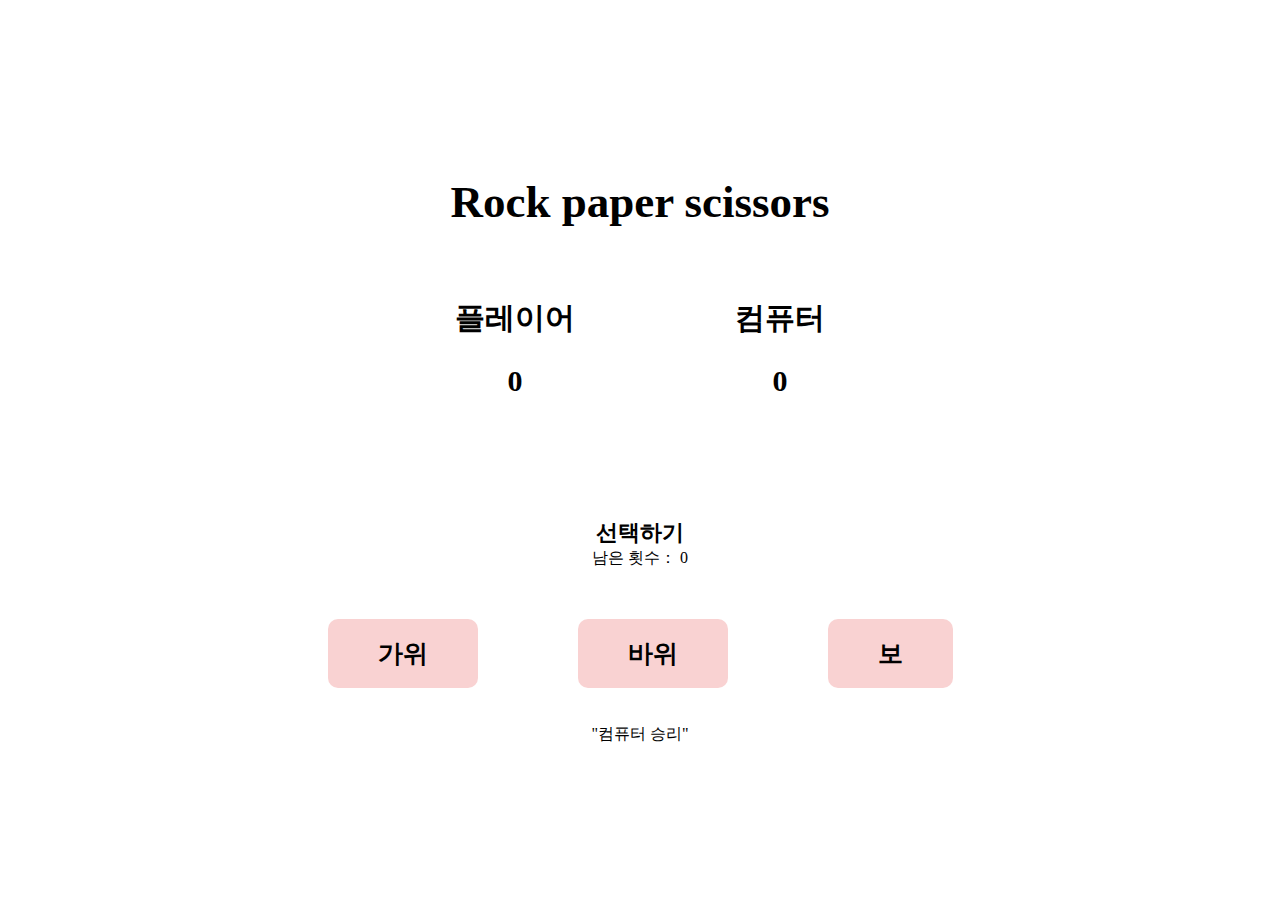
==== Assignments/day3-rock_paper_scissors/index.html @ e0094014 "feat: HTML, CSS, JS 초기 파일 추가" ====
<!DOCTYPE html>
<html lang="en">
<head>
    <meta charset="UTF-8">
    <meta name="viewport" content="width=device-width, initial-scale=1.0">
    <title>Rock Paper Scissors App</title>
    <link rel="stylesheet" href="style.css">
</head>
<body>
    <h1>Rock paper scissors</h1>

    <div class="content">

        <div id="score-container">    
            <div id="score">
                <p>플레이어 <span id="player-score">0</span></p>
                <p>컴퓨터 <span id="computer-score">0</span></p>
            </div>
           
            <h2>선택하기</h2> <p id="chance">남은 횟수： <span>0</span></p>

        </div>

        <div id="choice-buttons">
              <!--가위, 바위, 보 버튼-->
            <ul id="choice-buttons">
                <li><button data-choice="scissors">가위</button></li>
                <li><button data-choice="rock">바위</button></li>
                <li><button data-choice="paper">보</button></li>
            </ul>
        </div>
    </div>

    <div id="result">"컴퓨터 승리"</div> <!--결과 출력할 div-->
    
    

    <script src="script.js"></script>
</body>
</html>
---- Assignments/day3-rock_paper_scissors/style.css ----
body {
    background-color: rgb(255, 255, 255);
    margin: 0;
    padding: 0;
    display: flex;
    flex-direction: column;
    align-items: center;
    justify-content: center;
    height: 100vh;
}

h1 {
    text-align: center;
    margin-bottom: 10px;
    color: rgb(0, 0, 0);
    font-size: 45px;
    font-weight: 600;
}

/* 컨텐츠 박스 중앙 정렬 */
.content {
    width: 800px; 
    padding: 30px 30px 0px 30px; 
    display: flex;
    flex-direction: column; /* 세로 정렬 */
    align-items: center;
    justify-content: center;
    margin-top: 10px;
}

#score-container {
    text-align: center;
    width: 500px;
    padding: 0 20px 20px 20px; 
    border-radius: 10px;
    color:#000000;
}


#score {
    display: flex;
    justify-content: space-around;
    text-align: center;
    font-size: 30px;
    font-weight: 700;
    margin-bottom: 100px;
    margin-top: 0;
    gap: 30px;
}

#score p {
    display: flex;
    flex-direction: column;
    align-items: center; 
    margin: 20px 0;
    gap: 25px;
}

h2{
    font-size: 22px;
    margin: 0 auto;
}

#score-container chance{
    margin: 0 auto;
}

#chance {
    margin: 0 8px;
}

/* 버튼 스타일링 */
#choice-buttons {
    display: flex;
    justify-content: center;
    gap: 80px;
    list-style: none;
    padding: 0;
    margin-top: 10px;
}

#choice-buttons li {
    margin: 10px;
    padding: 0;
}

#choice-buttons button {
    padding: 18px 50px;
    border: none;
    background-color: rgb(249, 210, 210);
    color: rgb(0, 0, 0);
    cursor: pointer;
    border-radius: 10px;
    font-size: 25px;
    font-weight: 600;
}

#choice-buttons button:hover {
    background-color: #d2d2d2;
}

#result {
    margin-top: 10px;
    margin-bottom: 10px;
}
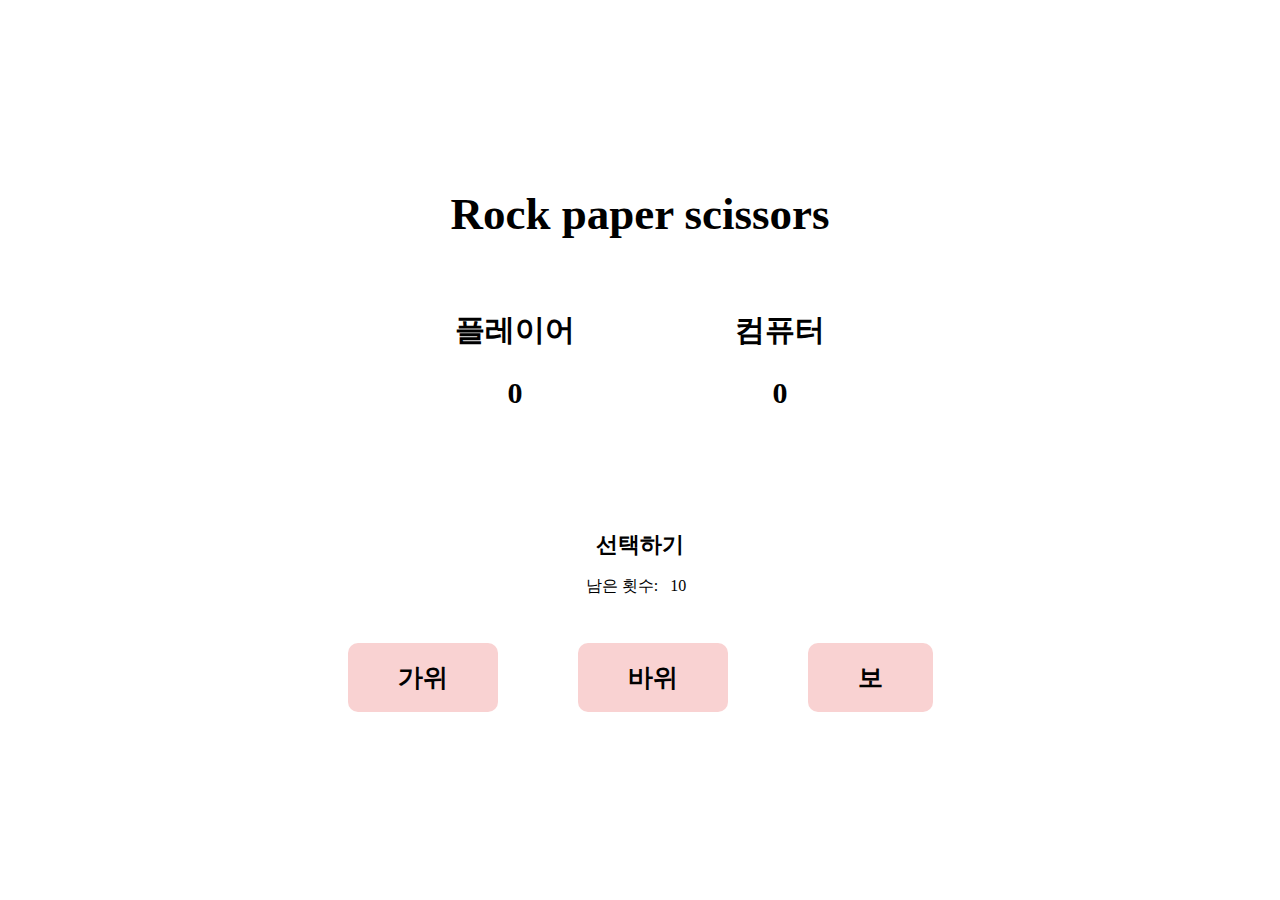
==== commit 42eb0054: "feat: 가위바위보 게임 기본 기능 구현" ====
--- a/Assignments/day3-rock_paper_scissors/index.html
+++ b/Assignments/day3-rock_paper_scissors/index.html
@@ -10,31 +10,27 @@
     <h1>Rock paper scissors</h1>
 
     <div class="content">
-
         <div id="score-container">    
             <div id="score">
                 <p>플레이어 <span id="player-score">0</span></p>
                 <p>컴퓨터 <span id="computer-score">0</span></p>
             </div>
            
-            <h2>선택하기</h2> <p id="chance">남은 횟수： <span>0</span></p>
-
+            <h2>선택하기</h2> 
+            <p id="remaining-chance">남은 횟수: <span id="chance">10</span></p>
         </div>
 
         <div id="choice-buttons">
-              <!--가위, 바위, 보 버튼-->
-            <ul id="choice-buttons">
-                <li><button data-choice="scissors">가위</button></li>
-                <li><button data-choice="rock">바위</button></li>
-                <li><button data-choice="paper">보</button></li>
-            </ul>
+            <button data-choice="scissors">가위</button>
+            <button data-choice="rock">바위</button>
+            <button data-choice="paper">보</button>
         </div>
     </div>
 
-    <div id="result">"컴퓨터 승리"</div> <!--결과 출력할 div-->
+    <div id="result"></div> <!-- 결과 출력할 div -->
+        
+    <button id="restart-button" class="hidden">다시 시작</button>
     
-    
-
     <script src="script.js"></script>
 </body>
 </html>
--- a/Assignments/day3-rock_paper_scissors/style.css
+++ b/Assignments/day3-rock_paper_scissors/style.css
@@ -100,6 +100,37 @@
 }
 
 #result {
-    margin-top: 10px;
+    margin-top: 20px;
     margin-bottom: 10px;
-}+    font-size: 33px;
+    color: #96a6ae;
+    font-weight: 600;
+    
+}
+
+.end-game {
+    color: red;
+    font-size: 35px;
+    font-weight: 600;
+}
+
+#restart-button {
+    padding: 10px 20px;
+    border: none;
+    background-color: #d2d2d2;
+    color: rgb(0, 0, 0);
+    cursor: pointer;
+    border-radius: 10px;
+    font-size: 15px;
+    font-weight: 600;
+    margin-top: 20px;
+}
+
+#restart-button:hover {
+    background-color: #8b8b8b;
+}
+
+.hidden {
+    display: none !important;
+}
+
